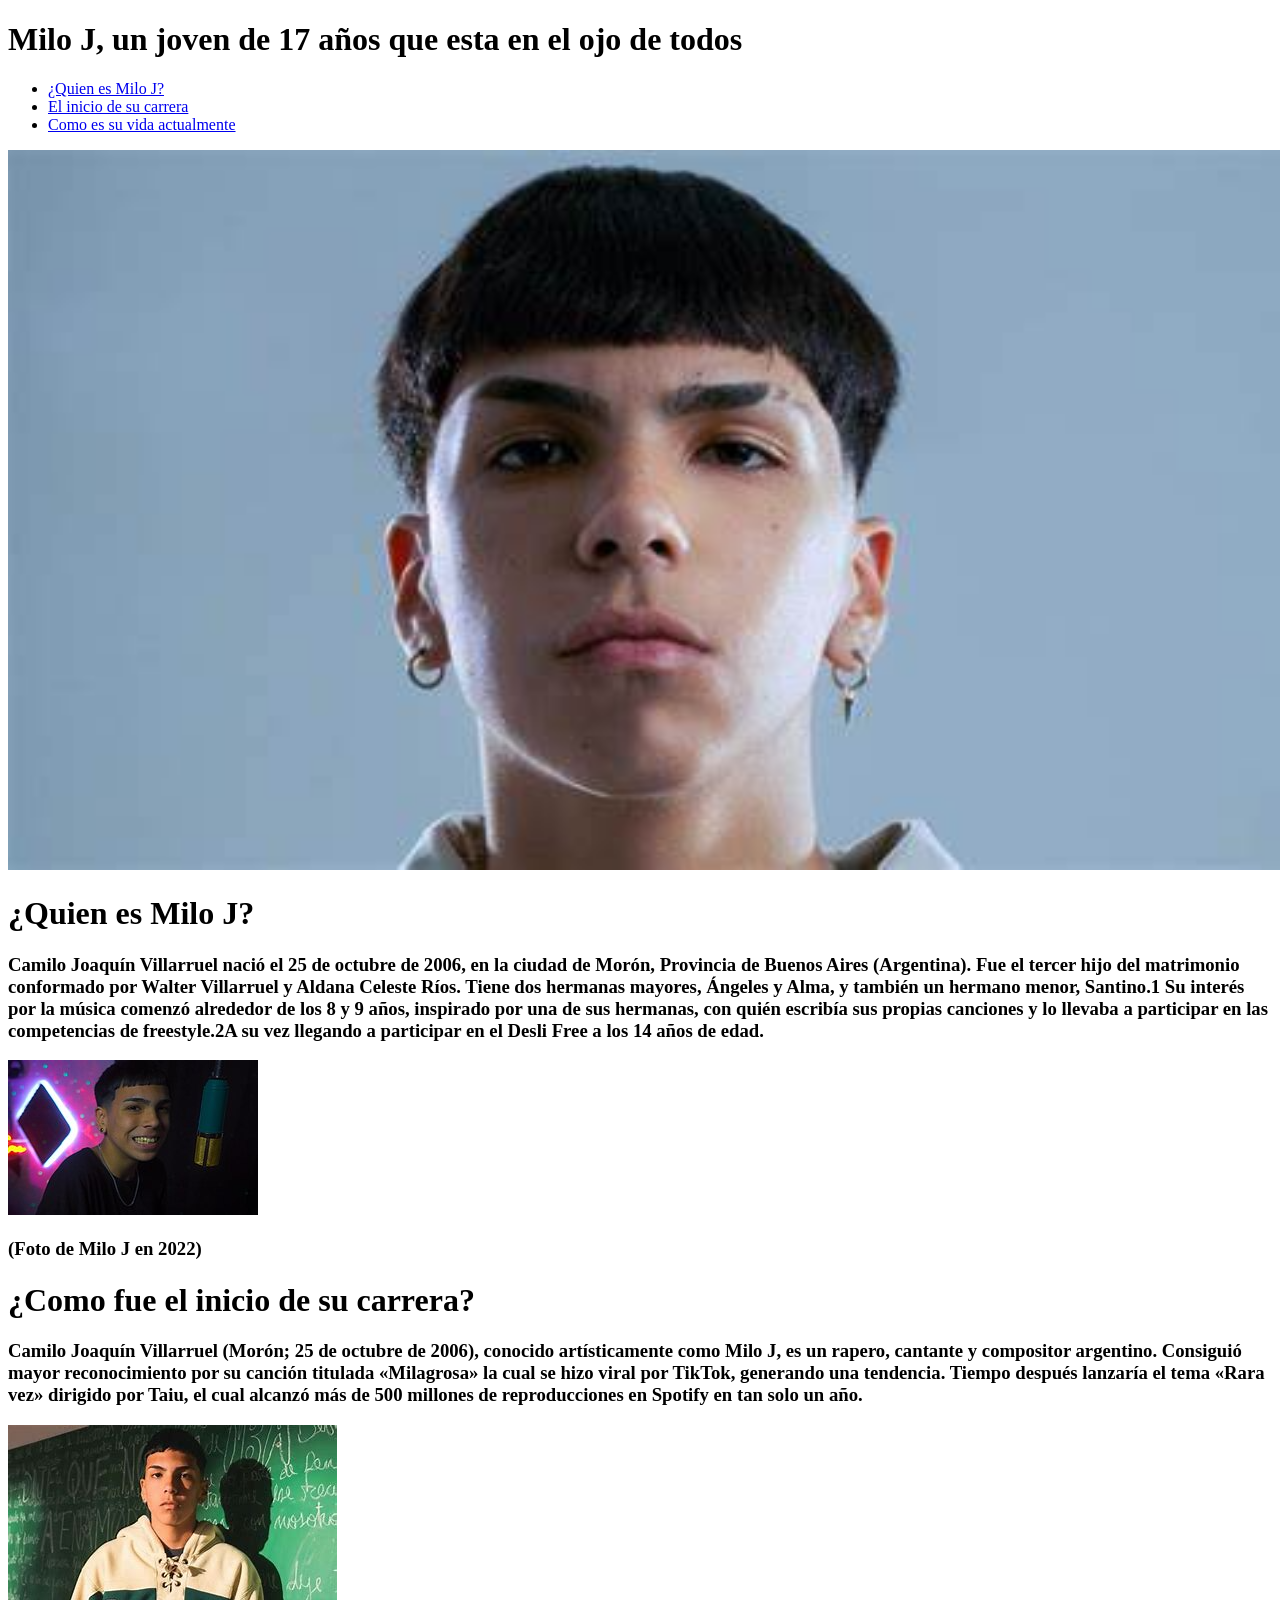
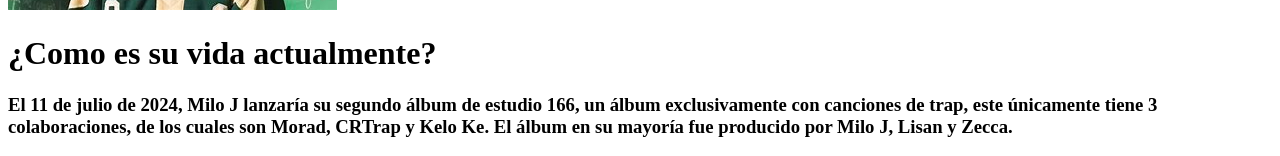
==== index.html @ af53cf6e "Add files via upload" ====
<!DOCTYPE html>
<html lang="es">
<head>
    <meta charset="UTF-8">
    <meta name="viewport" content="width=device-width, initial-scale=1.0">
    <title>La vida de Milo J</title>
    <link rel="shortcut icon" href="img/portada.png" type="image/x-icon">
</head>
<body>
    <header><h1>Milo J, un joven de 17 años que esta en el ojo de todos</h1></header>
    <div>
        <ul>
            <li><a href="#miloj">¿Quien es Milo J?</a></li>
            <li><a href="#carrera">El inicio de su carrera</a></li>
            <li><a href="#actual">Como es su vida actualmente</a></li>
        </ul>
    </div>
    <img src="img/portada1.png" width="1280px" height="720px" alt="">
    <div id="miloj">
        <h1>¿Quien es Milo J?</h1>
        <h3>Camilo Joaquín Villarruel nació el 25 de octubre de 2006, en la ciudad de Morón, Provincia de Buenos Aires (Argentina). Fue el tercer hijo del matrimonio conformado por Walter Villarruel y Aldana Celeste Ríos. Tiene dos hermanas mayores, Ángeles y Alma, y también un hermano menor, Santino.1​ Su interés por la música comenzó alrededor de los 8 y 9 años, inspirado por una de sus hermanas, con quién escribía sus propias canciones y lo llevaba a participar en las competencias de freestyle.2​A su vez llegando a participar en el Desli Free a los 14 años de edad.</h3>
        <img src="img/portada.png" alt="">
        <h3>(Foto de Milo J en 2022)</h3>
    </div>
    <div id="carrera">
        <h1>¿Como fue el inicio de su carrera?</h1>
        <h3>Camilo Joaquín Villarruel (Morón; 25 de octubre de 2006), conocido artísticamente como Milo J, es un rapero, cantante y compositor argentino. Consiguió mayor reconocimiento por su canción titulada «Milagrosa» la cual se hizo viral por TikTok, generando una tendencia. Tiempo después lanzaría el tema «Rara vez» dirigido por Taiu, el cual alcanzó más de 500 millones de reproducciones en Spotify en tan solo un año.</h3>
        <img src="img/imagen3.png" alt="">
    </div>
    <div id="actual">
        <h1>¿Como es su vida actualmente?</h1>
        <h3>El 11 de julio de 2024, Milo J lanzaría su segundo álbum de estudio 166, un álbum exclusivamente con canciones de trap, este únicamente tiene 3 colaboraciones, de los cuales son Morad, CRTrap y Kelo Ke. El álbum en su mayoría fue producido por Milo J, Lisan y Zecca.</h3>
    </div>
</body>
</html>
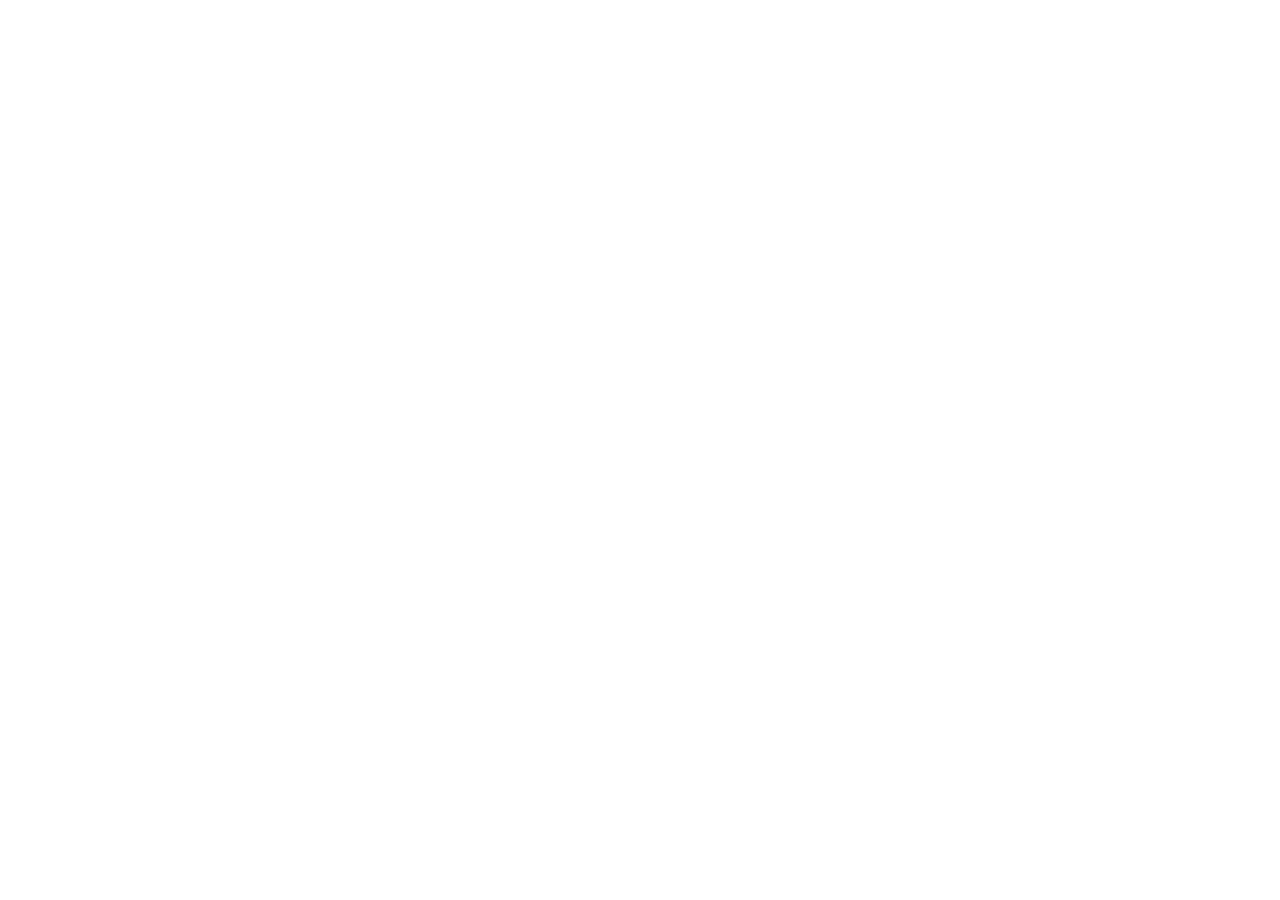
==== commit bc2f09ce: "Add files via upload" ====
--- a/index.html
+++ b/index.html
@@ -1,35 +1,27 @@
 <!DOCTYPE html>
-<html lang="es">
+<html>
 <head>
-    <meta charset="UTF-8">
-    <meta name="viewport" content="width=device-width, initial-scale=1.0">
-    <title>La vida de Milo J</title>
-    <link rel="shortcut icon" href="img/portada.png" type="image/x-icon">
+  <meta charset="utf-8">
+  <meta name="viewport" content="width=device-width, initial-scale=1.0">
+
+  <!-- PLEASE NO CHANGES BELOW THIS LINE (UNTIL I SAY SO) -->
+  <script language="javascript" type="text/javascript" src="libraries/p5.min.js"></script>
+  <script language="javascript" type="text/javascript" src="libraries/p5.sound.min.js"></script>
+  <script language="javascript" type="text/javascript" src="MouseClicked.js"></script>
+  <script language="javascript" type="text/javascript" src="imagenes_y_textos.js"></script>
+  <script language="javascript" type="text/javascript" src="muerte.js"></script>
+  <script language="javascript" type="text/javascript" src="pantallaDecision.js"></script>
+  <script language="javascript" type="text/javascript" src="tp1.js"></script>
+  <!-- OK, YOU CAN MAKE CHANGES BELOW THIS LINE AGAIN -->
+
+  <style>
+    body {
+      padding: 0;
+      margin: 0;
+    }
+  </style>
 </head>
+
 <body>
-    <header><h1>Milo J, un joven de 17 años que esta en el ojo de todos</h1></header>
-    <div>
-        <ul>
-            <li><a href="#miloj">¿Quien es Milo J?</a></li>
-            <li><a href="#carrera">El inicio de su carrera</a></li>
-            <li><a href="#actual">Como es su vida actualmente</a></li>
-        </ul>
-    </div>
-    <img src="img/portada1.png" width="1280px" height="720px" alt="">
-    <div id="miloj">
-        <h1>¿Quien es Milo J?</h1>
-        <h3>Camilo Joaquín Villarruel nació el 25 de octubre de 2006, en la ciudad de Morón, Provincia de Buenos Aires (Argentina). Fue el tercer hijo del matrimonio conformado por Walter Villarruel y Aldana Celeste Ríos. Tiene dos hermanas mayores, Ángeles y Alma, y también un hermano menor, Santino.1​ Su interés por la música comenzó alrededor de los 8 y 9 años, inspirado por una de sus hermanas, con quién escribía sus propias canciones y lo llevaba a participar en las competencias de freestyle.2​A su vez llegando a participar en el Desli Free a los 14 años de edad.</h3>
-        <img src="img/portada.png" alt="">
-        <h3>(Foto de Milo J en 2022)</h3>
-    </div>
-    <div id="carrera">
-        <h1>¿Como fue el inicio de su carrera?</h1>
-        <h3>Camilo Joaquín Villarruel (Morón; 25 de octubre de 2006), conocido artísticamente como Milo J, es un rapero, cantante y compositor argentino. Consiguió mayor reconocimiento por su canción titulada «Milagrosa» la cual se hizo viral por TikTok, generando una tendencia. Tiempo después lanzaría el tema «Rara vez» dirigido por Taiu, el cual alcanzó más de 500 millones de reproducciones en Spotify en tan solo un año.</h3>
-        <img src="img/imagen3.png" alt="">
-    </div>
-    <div id="actual">
-        <h1>¿Como es su vida actualmente?</h1>
-        <h3>El 11 de julio de 2024, Milo J lanzaría su segundo álbum de estudio 166, un álbum exclusivamente con canciones de trap, este únicamente tiene 3 colaboraciones, de los cuales son Morad, CRTrap y Kelo Ke. El álbum en su mayoría fue producido por Milo J, Lisan y Zecca.</h3>
-    </div>
 </body>
-</html>+</html>
